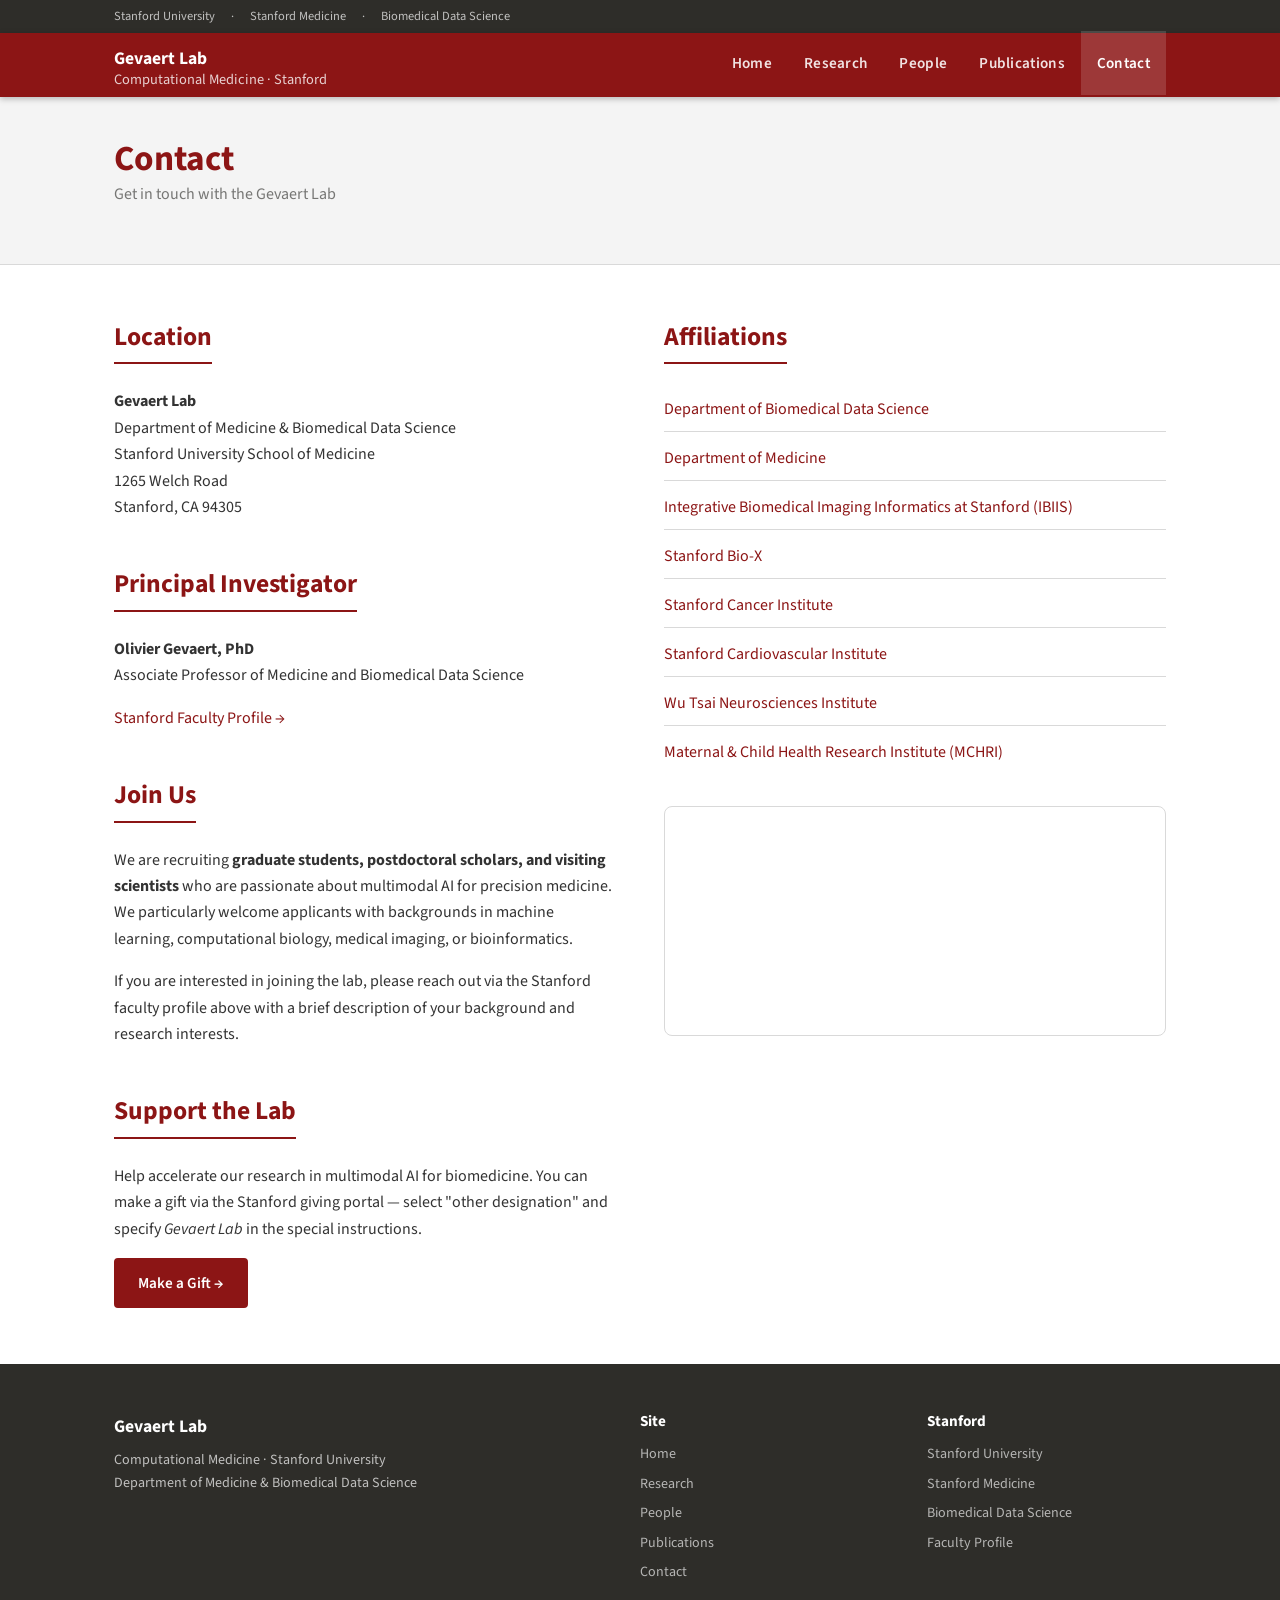
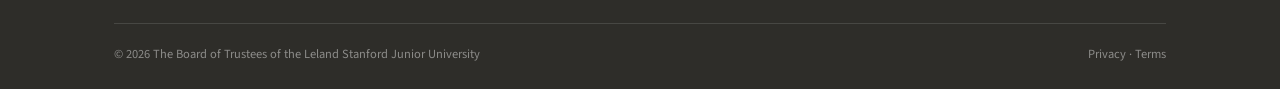
==== contact.html @ c88c86d6 "Initial site: Gevaert Lab website" ====
<!DOCTYPE html>
<html lang="en">
<head>
  <meta charset="UTF-8" />
  <meta name="viewport" content="width=device-width, initial-scale=1.0" />
  <title>Contact | Gevaert Lab · Stanford University</title>
  <meta name="description" content="Contact the Gevaert Lab at Stanford University." />
  <link rel="preconnect" href="https://fonts.googleapis.com" />
  <link rel="preconnect" href="https://fonts.gstatic.com" crossorigin />
  <link href="https://fonts.googleapis.com/css2?family=Source+Sans+3:wght@400;600;700&display=swap" rel="stylesheet" />
  <link rel="stylesheet" href="css/style.css" />
</head>
<body>

<div class="stanford-bar">
  <div class="container">
    <a href="https://stanford.edu">Stanford University</a>
    <span>·</span>
    <a href="https://med.stanford.edu">Stanford Medicine</a>
    <span>·</span>
    <a href="https://med.stanford.edu/dbds.html">Biomedical Data Science</a>
  </div>
</div>

<nav id="main-nav">
  <div class="nav-inner">
    <a href="index.html" class="nav-brand">
      Gevaert Lab
      <span>Computational Medicine · Stanford</span>
    </a>
    <button class="nav-toggle" aria-label="Toggle menu">
      <span></span><span></span><span></span>
    </button>
    <ul class="nav-links">
      <li><a href="index.html">Home</a></li>
      <li><a href="research.html">Research</a></li>
      <li><a href="people.html">People</a></li>
      <li><a href="publications.html">Publications</a></li>
      <li><a href="contact.html">Contact</a></li>
    </ul>
  </div>
</nav>

<div style="background:var(--light-gray); padding:2.5rem 0; border-bottom:1px solid var(--border);">
  <div class="container">
    <h1 style="color:var(--cardinal);">Contact</h1>
    <p class="text-muted">Get in touch with the Gevaert Lab</p>
  </div>
</div>

<section>
  <div class="container">
    <div style="display:grid; grid-template-columns:1fr 1fr; gap:3rem;">

      <div>
        <h2 class="section-heading">Location</h2>
        <p>
          <strong>Gevaert Lab</strong><br />
          Department of Medicine &amp; Biomedical Data Science<br />
          Stanford University School of Medicine<br />
          1265 Welch Road<br />
          Stanford, CA 94305
        </p>

        <h2 class="section-heading" style="margin-top:2rem;">Principal Investigator</h2>
        <p>
          <strong>Olivier Gevaert, PhD</strong><br />
          Associate Professor of Medicine and Biomedical Data Science
        </p>
        <p>
          <a href="https://profiles.stanford.edu/olivier-gevaert" target="_blank">Stanford Faculty Profile →</a>
        </p>

        <h2 class="section-heading" style="margin-top:2rem;">Join Us</h2>
        <p>
          We are recruiting <strong>graduate students, postdoctoral scholars, and visiting scientists</strong> who are passionate about multimodal AI for precision medicine. We particularly welcome applicants with backgrounds in machine learning, computational biology, medical imaging, or bioinformatics.
        </p>
        <p>
          If you are interested in joining the lab, please reach out via the Stanford faculty profile above with a brief description of your background and research interests.
        </p>

        <h2 class="section-heading" style="margin-top:2rem;">Support the Lab</h2>
        <p>
          Help accelerate our research in multimodal AI for biomedicine. You can make a gift via the Stanford giving portal — select "other designation" and specify <em>Gevaert Lab</em> in the special instructions.
        </p>
        <a href="https://makeagift.stanford.edu/get/page/makeagift?indexredir=r&refid=FAA65069573586029514D723C0E16CCB11BE49C1864B430A392B06347FAE5199B133D798BC982B80A6C5F6B5A010A5D6FE3F0080B4041324"
           target="_blank" class="btn btn-cardinal">Make a Gift →</a>
      </div>

      <div>
        <h2 class="section-heading">Affiliations</h2>
        <ul style="list-style:none; padding:0;">
          <li style="padding:.5rem 0; border-bottom:1px solid var(--border);">
            <a href="https://med.stanford.edu/dbds.html" target="_blank">Department of Biomedical Data Science</a>
          </li>
          <li style="padding:.5rem 0; border-bottom:1px solid var(--border);">
            <a href="https://medicine.stanford.edu/" target="_blank">Department of Medicine</a>
          </li>
          <li style="padding:.5rem 0; border-bottom:1px solid var(--border);">
            <a href="http://ibiis.stanford.edu/" target="_blank">Integrative Biomedical Imaging Informatics at Stanford (IBIIS)</a>
          </li>
          <li style="padding:.5rem 0; border-bottom:1px solid var(--border);">
            <a href="https://biox.stanford.edu/" target="_blank">Stanford Bio-X</a>
          </li>
          <li style="padding:.5rem 0; border-bottom:1px solid var(--border);">
            <a href="https://med.stanford.edu/cancer.html" target="_blank">Stanford Cancer Institute</a>
          </li>
          <li style="padding:.5rem 0; border-bottom:1px solid var(--border);">
            <a href="https://med.stanford.edu/cvi.html" target="_blank">Stanford Cardiovascular Institute</a>
          </li>
          <li style="padding:.5rem 0; border-bottom:1px solid var(--border);">
            <a href="https://neuroscience.stanford.edu/" target="_blank">Wu Tsai Neurosciences Institute</a>
          </li>
          <li style="padding:.5rem 0;">
            <a href="https://med.stanford.edu/mchri.html" target="_blank">Maternal &amp; Child Health Research Institute (MCHRI)</a>
          </li>
        </ul>

        <!-- Map embed placeholder -->
        <div style="margin-top:2rem; border-radius:8px; overflow:hidden; border:1px solid var(--border);">
          <iframe
            src="https://www.google.com/maps/embed?pb=!1m18!1m12!1m3!1d3168.3!2d-122.174!3d37.434!2m3!1f0!2f0!3f0!3m2!1i1024!2i768!4f13.1!3m3!1m2!1s0x808fbb2a43e9c01b%3A0x93d6ec5e8fc1d8ad!2sStanford%20School%20of%20Medicine!5e0!3m2!1sen!2sus!4v1620000000000!5m2!1sen!2sus"
            width="100%" height="220" style="border:0;" allowfullscreen="" loading="lazy"
            title="Stanford School of Medicine map">
          </iframe>
        </div>
      </div>

    </div>
  </div>
</section>

<footer>
  <div class="container">
    <div class="footer-grid">
      <div>
        <div class="footer-brand">Gevaert Lab</div>
        <p>Computational Medicine · Stanford University<br>
        Department of Medicine &amp; Biomedical Data Science</p>
      </div>
      <div>
        <h4>Site</h4>
        <ul class="footer-links">
          <li><a href="index.html">Home</a></li>
          <li><a href="research.html">Research</a></li>
          <li><a href="people.html">People</a></li>
          <li><a href="publications.html">Publications</a></li>
          <li><a href="contact.html">Contact</a></li>
        </ul>
      </div>
      <div>
        <h4>Stanford</h4>
        <ul class="footer-links">
          <li><a href="https://stanford.edu">Stanford University</a></li>
          <li><a href="https://med.stanford.edu">Stanford Medicine</a></li>
          <li><a href="https://med.stanford.edu/dbds.html">Biomedical Data Science</a></li>
          <li><a href="https://profiles.stanford.edu/olivier-gevaert">Faculty Profile</a></li>
        </ul>
      </div>
    </div>
    <div class="footer-bottom">
      <span>© 2026 The Board of Trustees of the Leland Stanford Junior University</span>
      <span>
        <a href="https://www.stanford.edu/site/privacy">Privacy</a> ·
        <a href="https://www.stanford.edu/site/terms">Terms</a>
      </span>
    </div>
  </div>
</footer>

<script src="js/main.js"></script>
</body>
</html>
---- css/style.css ----
/* =========================================================
   Gevaert Lab – Shared Stylesheet (Stanford Theme)
   ========================================================= */

/* --- Variables ------------------------------------------- */
:root {
  --cardinal:     #8C1515;
  --cardinal-dark:#6f1111;
  --cardinal-light:#b83333;
  --dark:         #2E2D29;
  --mid-gray:     #767674;
  --light-gray:   #F4F4F4;
  --border:       #D9D9D9;
  --white:        #ffffff;
  --text:         #333333;
  --link:         #8C1515;
  --font-sans:    'Source Sans 3', 'Source Sans Pro', 'Helvetica Neue', Arial, sans-serif;
  --font-serif:   'Georgia', serif;
  --max-width:    1100px;
  --nav-height:   64px;
}

/* --- Reset & Base --------------------------------------- */
*, *::before, *::after { box-sizing: border-box; margin: 0; padding: 0; }

html { scroll-behavior: smooth; }

body {
  font-family: var(--font-sans);
  font-size: 16px;
  line-height: 1.65;
  color: var(--text);
  background: var(--white);
}

img { max-width: 100%; height: auto; display: block; }
a   { color: var(--link); text-decoration: none; }
a:hover { text-decoration: underline; }

h1, h2, h3, h4 {
  font-family: var(--font-sans);
  font-weight: 700;
  line-height: 1.25;
  color: var(--dark);
}
h1 { font-size: 2.2rem; }
h2 { font-size: 1.65rem; }
h3 { font-size: 1.2rem; }
h4 { font-size: 1rem; }

p { margin-bottom: 1rem; }
ul { padding-left: 1.4rem; }
li { margin-bottom: .35rem; }

/* --- Layout -------------------------------------------- */
.container {
  max-width: var(--max-width);
  margin: 0 auto;
  padding: 0 1.5rem;
}

section { padding: 3.5rem 0; }
section + section { border-top: 1px solid var(--border); }

/* --- Navigation ---------------------------------------- */
nav#main-nav {
  position: sticky;
  top: 0;
  z-index: 100;
  background: var(--cardinal);
  height: var(--nav-height);
  box-shadow: 0 2px 6px rgba(0,0,0,.25);
}

nav#main-nav .nav-inner {
  max-width: var(--max-width);
  margin: 0 auto;
  padding: 0 1.5rem;
  display: flex;
  align-items: center;
  height: 100%;
  gap: 2rem;
}

nav#main-nav .nav-brand {
  color: var(--white);
  font-size: 1.1rem;
  font-weight: 700;
  white-space: nowrap;
  text-decoration: none;
  flex-shrink: 0;
}
nav#main-nav .nav-brand span {
  font-weight: 400;
  opacity: .8;
  font-size: .9rem;
  display: block;
  line-height: 1;
}

nav#main-nav .nav-links {
  display: flex;
  list-style: none;
  padding: 0;
  margin: 0 0 0 auto;
  gap: 0;
}
nav#main-nav .nav-links a {
  display: block;
  padding: 0 1rem;
  line-height: var(--nav-height);
  color: rgba(255,255,255,.88);
  font-size: .95rem;
  font-weight: 600;
  letter-spacing: .02em;
  text-decoration: none;
  transition: background .15s, color .15s;
}
nav#main-nav .nav-links a:hover,
nav#main-nav .nav-links a.active {
  background: rgba(255,255,255,.15);
  color: var(--white);
}

/* hamburger */
.nav-toggle {
  display: none;
  background: none;
  border: none;
  cursor: pointer;
  padding: .5rem;
  margin-left: auto;
  flex-direction: column;
  gap: 5px;
}
.nav-toggle span {
  display: block;
  width: 24px; height: 2px;
  background: var(--white);
  border-radius: 2px;
  transition: .2s;
}

/* --- Top bar (Stanford identity strip) ----------------- */
.stanford-bar {
  background: var(--dark);
  padding: .4rem 0;
  font-size: .78rem;
  color: rgba(255,255,255,.7);
}
.stanford-bar .container {
  display: flex;
  align-items: center;
  gap: 1rem;
}
.stanford-bar a {
  color: rgba(255,255,255,.7);
  text-decoration: none;
}
.stanford-bar a:hover { color: var(--white); }

/* --- Hero ---------------------------------------------- */
.hero {
  background: linear-gradient(135deg, var(--cardinal) 0%, var(--cardinal-dark) 100%);
  color: var(--white);
  padding: 5rem 0 4rem;
  position: relative;
  overflow: hidden;
}
.hero::after {
  content: '';
  position: absolute;
  inset: 0;
  background: url("data:image/svg+xml,%3Csvg width='60' height='60' viewBox='0 0 60 60' xmlns='http://www.w3.org/2000/svg'%3E%3Cg fill='none' fill-rule='evenodd'%3E%3Cg fill='%23ffffff' fill-opacity='0.04'%3E%3Cpath d='M36 34v-4h-2v4h-4v2h4v4h2v-4h4v-2h-4zm0-30V0h-2v4h-4v2h4v4h2V6h4V4h-4zM6 34v-4H4v4H0v2h4v4h2v-4h4v-2H6zM6 4V0H4v4H0v2h4v4h2V6h4V4H6z'/%3E%3C/g%3E%3C/g%3E%3C/svg%3E");
  pointer-events: none;
}
.hero .container { position: relative; z-index: 1; }
.hero h1 { font-size: 2.8rem; margin-bottom: .75rem; color: var(--white); }
.hero .tagline {
  font-size: 1.2rem;
  opacity: .9;
  max-width: 640px;
  margin-bottom: 2rem;
}
.hero-actions { display: flex; gap: 1rem; flex-wrap: wrap; }

/* --- Buttons ------------------------------------------- */
.btn {
  display: inline-block;
  padding: .65rem 1.4rem;
  border-radius: 4px;
  font-weight: 600;
  font-size: .95rem;
  cursor: pointer;
  transition: background .15s, color .15s, border-color .15s;
  text-decoration: none !important;
}
.btn-white {
  background: var(--white);
  color: var(--cardinal);
  border: 2px solid var(--white);
}
.btn-white:hover { background: transparent; color: var(--white); }

.btn-outline-white {
  background: transparent;
  color: var(--white);
  border: 2px solid rgba(255,255,255,.6);
}
.btn-outline-white:hover { border-color: var(--white); background: rgba(255,255,255,.1); }

.btn-cardinal {
  background: var(--cardinal);
  color: var(--white);
  border: 2px solid var(--cardinal);
}
.btn-cardinal:hover { background: var(--cardinal-dark); border-color: var(--cardinal-dark); }

/* --- Section headings ---------------------------------- */
.section-heading {
  font-size: 1.6rem;
  color: var(--cardinal);
  margin-bottom: 1.5rem;
  padding-bottom: .6rem;
  border-bottom: 2px solid var(--cardinal);
  display: inline-block;
}

/* --- Cards (projects) ---------------------------------- */
.card-grid {
  display: grid;
  grid-template-columns: repeat(auto-fill, minmax(300px, 1fr));
  gap: 1.75rem;
}

.card {
  border: 1px solid var(--border);
  border-radius: 6px;
  overflow: hidden;
  background: var(--white);
  transition: box-shadow .2s;
  display: flex;
  flex-direction: column;
}
.card:hover { box-shadow: 0 4px 16px rgba(0,0,0,.1); }

.card-img { width: 100%; height: 180px; object-fit: cover; background: var(--light-gray); }
.card-img-placeholder {
  width: 100%; height: 180px;
  background: linear-gradient(135deg, var(--cardinal) 0%, #4a0a0a 100%);
  display: flex; align-items: center; justify-content: center;
}
.card-img-placeholder svg { opacity: .3; }
.card-body { padding: 1.25rem; flex: 1; display: flex; flex-direction: column; }
.card-body h3 { font-size: 1.05rem; margin-bottom: .5rem; color: var(--dark); }
.card-body p { font-size: .9rem; color: #555; flex: 1; }
.card-tag {
  display: inline-block;
  font-size: .72rem;
  font-weight: 700;
  text-transform: uppercase;
  letter-spacing: .06em;
  padding: .2rem .6rem;
  border-radius: 20px;
  background: var(--light-gray);
  color: var(--mid-gray);
  margin-bottom: .6rem;
}
.card-link { margin-top: .75rem; font-size: .88rem; font-weight: 600; }

/* --- People -------------------------------------------- */
.people-grid {
  display: grid;
  grid-template-columns: repeat(auto-fill, minmax(220px, 1fr));
  gap: 1.5rem;
}
.person-card {
  text-align: center;
  padding: 1.25rem 1rem;
  border: 1px solid var(--border);
  border-radius: 6px;
  background: var(--white);
  transition: box-shadow .2s;
}
.person-card:hover { box-shadow: 0 4px 12px rgba(0,0,0,.08); }
.person-photo {
  width: 110px; height: 110px;
  border-radius: 50%;
  object-fit: cover;
  margin: 0 auto .75rem;
  background: var(--light-gray);
  border: 3px solid var(--border);
}
.person-photo-placeholder {
  width: 110px; height: 110px;
  border-radius: 50%;
  background: var(--cardinal);
  margin: 0 auto .75rem;
  display: flex; align-items: center; justify-content: center;
  font-size: 2rem; color: rgba(255,255,255,.7); font-weight: 700;
  border: 3px solid var(--border);
}
.person-card h4 { font-size: .98rem; margin-bottom: .2rem; }
.person-card .role {
  font-size: .8rem;
  color: var(--mid-gray);
  margin-bottom: .4rem;
}
.person-card p { font-size: .82rem; color: #555; text-align: left; }

/* --- PI card ------------------------------------------- */
.pi-card {
  display: flex;
  gap: 2rem;
  align-items: flex-start;
  background: var(--light-gray);
  border-radius: 8px;
  padding: 2rem;
  margin-bottom: 3rem;
}
.pi-card img {
  width: 160px; height: 160px;
  border-radius: 50%;
  object-fit: cover;
  flex-shrink: 0;
  border: 4px solid var(--white);
  box-shadow: 0 2px 10px rgba(0,0,0,.12);
}
.pi-info h2 { font-size: 1.5rem; margin-bottom: .25rem; }
.pi-info .pi-title { color: var(--cardinal); font-weight: 600; margin-bottom: .75rem; }

/* --- Publications -------------------------------------- */
.pub-list { list-style: none; padding: 0; }
.pub-item {
  padding: 1rem 0;
  border-bottom: 1px solid var(--border);
  font-size: .93rem;
}
.pub-item:last-child { border-bottom: none; }
.pub-title { font-weight: 700; color: var(--dark); margin-bottom: .2rem; }
.pub-title a { color: var(--dark); }
.pub-title a:hover { color: var(--cardinal); }
.pub-meta { color: var(--mid-gray); font-size: .85rem; }
.pub-journal { font-style: italic; }
.pub-year-heading {
  font-size: 1.2rem;
  font-weight: 700;
  color: var(--cardinal);
  margin: 2rem 0 .75rem;
  padding-bottom: .3rem;
  border-bottom: 1px solid var(--border);
}
.pub-highlighted {
  background: #fff8f0;
  border-left: 3px solid var(--cardinal);
  padding: 1rem 1.25rem;
  border-radius: 0 6px 6px 0;
  margin-bottom: 1rem;
}
.pub-source-links { margin-top: .5rem; }
.pub-source-links a {
  display: inline-block;
  font-size: .78rem;
  font-weight: 700;
  padding: .2rem .55rem;
  border: 1px solid var(--border);
  border-radius: 3px;
  margin-right: .4rem;
  color: var(--mid-gray);
}
.pub-source-links a:hover { border-color: var(--cardinal); color: var(--cardinal); text-decoration: none; }

#pub-loading {
  text-align: center;
  padding: 3rem;
  color: var(--mid-gray);
}
#pub-loading .spinner {
  width: 36px; height: 36px;
  border: 3px solid var(--border);
  border-top-color: var(--cardinal);
  border-radius: 50%;
  animation: spin .8s linear infinite;
  margin: 0 auto 1rem;
}
@keyframes spin { to { transform: rotate(360deg); } }

/* --- News ---------------------------------------------- */
.news-grid {
  display: grid;
  grid-template-columns: repeat(auto-fill, minmax(280px, 1fr));
  gap: 1.5rem;
}
.news-item {
  border: 1px solid var(--border);
  border-radius: 6px;
  padding: 1.25rem;
  background: var(--white);
}
.news-date { font-size: .8rem; color: var(--mid-gray); margin-bottom: .4rem; }
.news-item h4 { margin-bottom: .5rem; }

/* --- Funding logos ------------------------------------- */
.funding-logos {
  display: flex;
  flex-wrap: wrap;
  align-items: center;
  gap: 2rem;
  padding: 1rem 0;
}
.funding-logos img { height: 50px; width: auto; filter: grayscale(30%); transition: filter .2s; }
.funding-logos img:hover { filter: none; }
.funding-label { font-size: .85rem; color: var(--mid-gray); margin-bottom: .75rem; font-weight: 600; text-transform: uppercase; letter-spacing: .06em; }

/* --- Highlight box ------------------------------------- */
.highlight-box {
  background: var(--light-gray);
  border-radius: 8px;
  padding: 2rem;
}
.highlight-box.cardinal {
  background: var(--cardinal);
  color: var(--white);
}
.highlight-box.cardinal h3 { color: var(--white); }
.highlight-box.cardinal p { opacity: .9; }

/* --- Footer -------------------------------------------- */
footer {
  background: var(--dark);
  color: rgba(255,255,255,.7);
  padding: 3rem 0 1.5rem;
  font-size: .88rem;
}
footer h4 { color: var(--white); margin-bottom: .75rem; font-size: .95rem; }
footer a { color: rgba(255,255,255,.65); text-decoration: none; }
footer a:hover { color: var(--white); }
.footer-grid {
  display: grid;
  grid-template-columns: 2fr 1fr 1fr;
  gap: 3rem;
  margin-bottom: 2rem;
}
.footer-brand { font-size: 1.1rem; font-weight: 700; color: var(--white); margin-bottom: .5rem; }
.footer-links { list-style: none; padding: 0; }
.footer-links li { margin-bottom: .4rem; }
.footer-bottom {
  border-top: 1px solid rgba(255,255,255,.12);
  padding-top: 1.25rem;
  display: flex;
  justify-content: space-between;
  align-items: center;
  flex-wrap: wrap;
  gap: .5rem;
  font-size: .78rem;
  color: rgba(255,255,255,.45);
}
.footer-bottom a { color: rgba(255,255,255,.45); }
.footer-bottom a:hover { color: var(--white); }

/* --- Utility ------------------------------------------- */
.text-center { text-align: center; }
.mt-1 { margin-top: 1rem; }
.mt-2 { margin-top: 2rem; }
.mb-1 { margin-bottom: 1rem; }
.mb-2 { margin-bottom: 2rem; }
.text-muted { color: var(--mid-gray); }
.badge {
  display: inline-block;
  font-size: .72rem;
  font-weight: 700;
  text-transform: uppercase;
  letter-spacing: .06em;
  padding: .25rem .65rem;
  border-radius: 20px;
  background: var(--cardinal);
  color: var(--white);
}

/* === Responsive ======================================= */
@media (max-width: 768px) {
  h1 { font-size: 1.8rem; }
  .hero h1 { font-size: 2rem; }
  .hero { padding: 3rem 0 2.5rem; }

  .nav-toggle { display: flex; }
  .nav-links {
    display: none;
    position: absolute;
    top: var(--nav-height);
    left: 0; right: 0;
    background: var(--cardinal-dark);
    flex-direction: column;
    padding: .5rem 0 1rem;
  }
  .nav-links.open { display: flex; }
  .nav-links a { line-height: 1; padding: .75rem 1.5rem; }

  .footer-grid { grid-template-columns: 1fr; gap: 1.5rem; }
  .pi-card { flex-direction: column; align-items: center; text-align: center; }
  .pi-card img { width: 120px; height: 120px; }
  .card-grid { grid-template-columns: 1fr; }
  .people-grid { grid-template-columns: repeat(auto-fill, minmax(160px, 1fr)); }
}
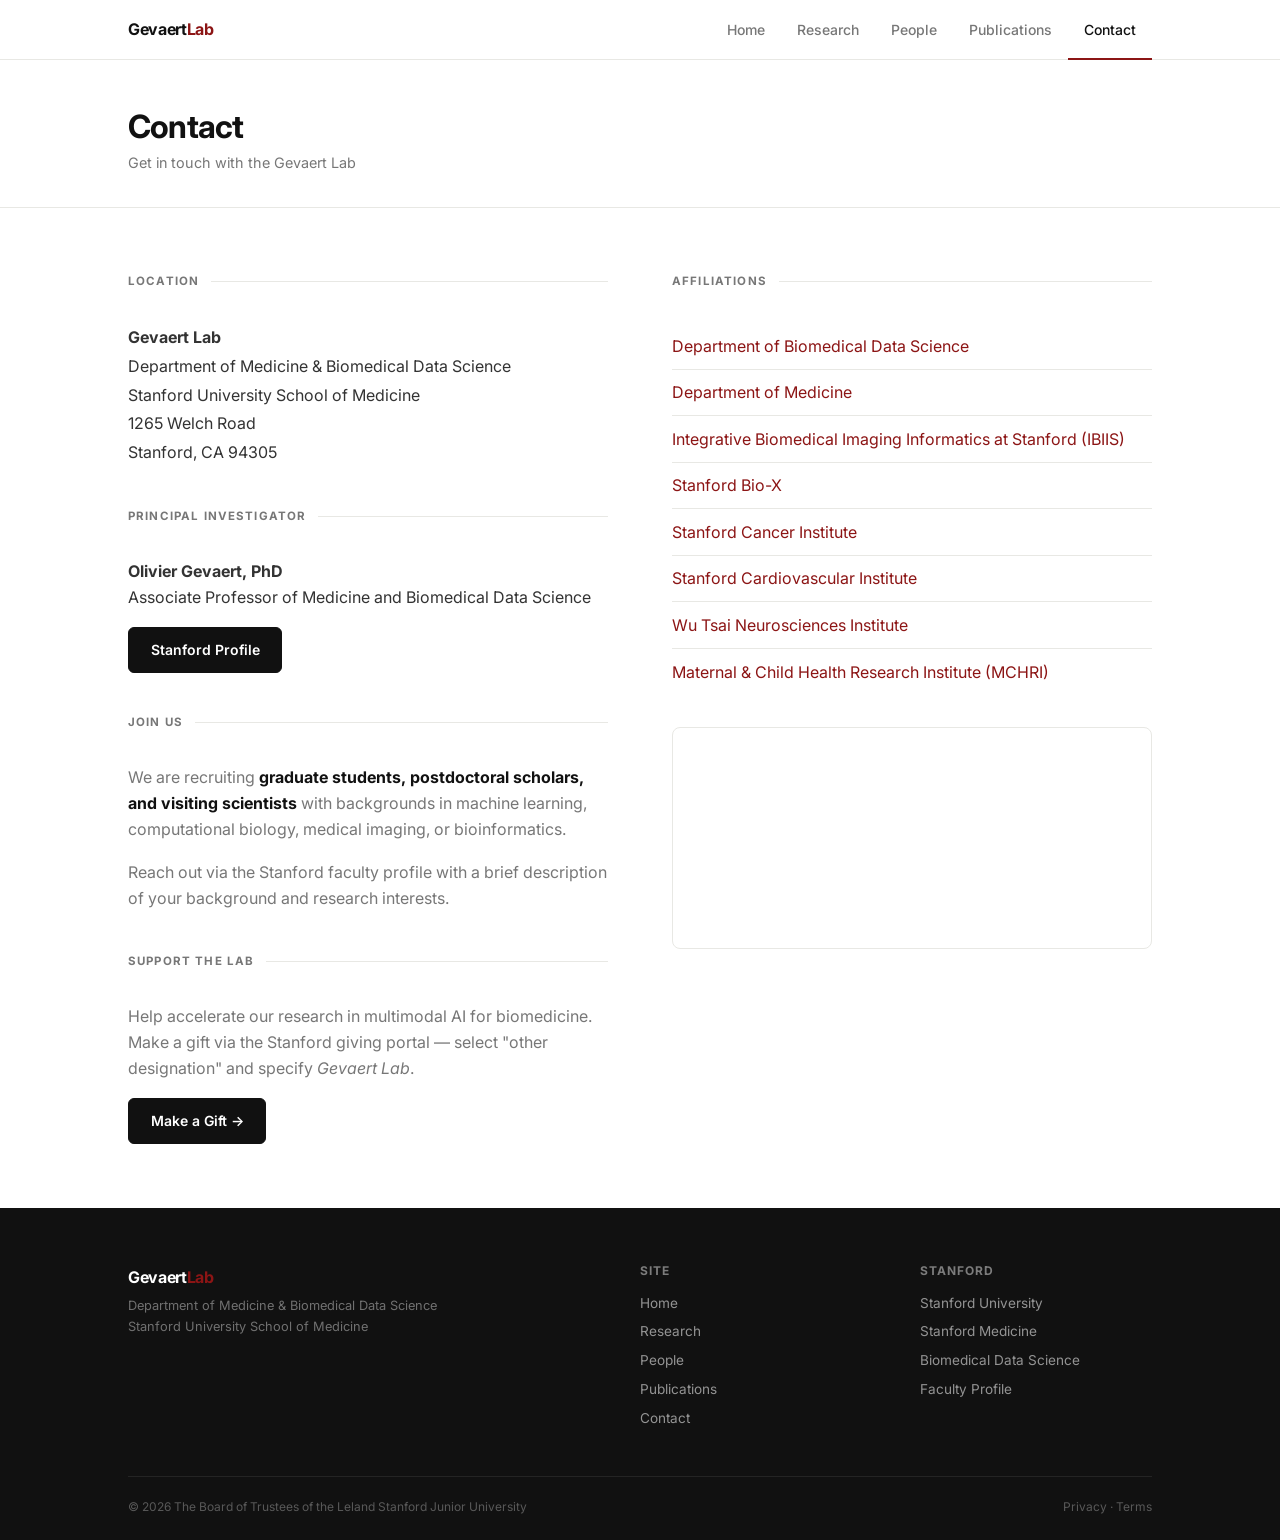
==== commit 67c69165: "Redesign: clean minimal theme with Stanford red accents" ====
--- a/contact.html
+++ b/contact.html
@@ -7,30 +7,15 @@
   <meta name="description" content="Contact the Gevaert Lab at Stanford University." />
   <link rel="preconnect" href="https://fonts.googleapis.com" />
   <link rel="preconnect" href="https://fonts.gstatic.com" crossorigin />
-  <link href="https://fonts.googleapis.com/css2?family=Source+Sans+3:wght@400;600;700&display=swap" rel="stylesheet" />
+  <link href="https://fonts.googleapis.com/css2?family=Inter:wght@400;500;600;700&display=swap" rel="stylesheet" />
   <link rel="stylesheet" href="css/style.css" />
 </head>
 <body>
 
-<div class="stanford-bar">
-  <div class="container">
-    <a href="https://stanford.edu">Stanford University</a>
-    <span>·</span>
-    <a href="https://med.stanford.edu">Stanford Medicine</a>
-    <span>·</span>
-    <a href="https://med.stanford.edu/dbds.html">Biomedical Data Science</a>
-  </div>
-</div>
-
 <nav id="main-nav">
   <div class="nav-inner">
-    <a href="index.html" class="nav-brand">
-      Gevaert Lab
-      <span>Computational Medicine · Stanford</span>
-    </a>
-    <button class="nav-toggle" aria-label="Toggle menu">
-      <span></span><span></span><span></span>
-    </button>
+    <a href="index.html" class="nav-brand">Gevaert<span class="red">Lab</span></a>
+    <button class="nav-toggle" aria-label="Toggle menu"><span></span><span></span><span></span></button>
     <ul class="nav-links">
       <li><a href="index.html">Home</a></li>
       <li><a href="research.html">Research</a></li>
@@ -41,86 +26,60 @@
   </div>
 </nav>
 
-<div style="background:var(--light-gray); padding:2.5rem 0; border-bottom:1px solid var(--border);">
+<div class="page-header">
   <div class="container">
-    <h1 style="color:var(--cardinal);">Contact</h1>
-    <p class="text-muted">Get in touch with the Gevaert Lab</p>
+    <h1>Contact</h1>
+    <p>Get in touch with the Gevaert Lab</p>
   </div>
 </div>
 
 <section>
   <div class="container">
-    <div style="display:grid; grid-template-columns:1fr 1fr; gap:3rem;">
+    <div style="display:grid; grid-template-columns:1fr 1fr; gap:4rem;">
 
       <div>
-        <h2 class="section-heading">Location</h2>
-        <p>
-          <strong>Gevaert Lab</strong><br />
-          Department of Medicine &amp; Biomedical Data Science<br />
-          Stanford University School of Medicine<br />
-          1265 Welch Road<br />
+        <p class="section-label">Location</p>
+        <p style="line-height:1.8;">
+          <strong>Gevaert Lab</strong><br>
+          Department of Medicine &amp; Biomedical Data Science<br>
+          Stanford University School of Medicine<br>
+          1265 Welch Road<br>
           Stanford, CA 94305
         </p>
 
-        <h2 class="section-heading" style="margin-top:2rem;">Principal Investigator</h2>
-        <p>
-          <strong>Olivier Gevaert, PhD</strong><br />
-          Associate Professor of Medicine and Biomedical Data Science
-        </p>
-        <p>
-          <a href="https://profiles.stanford.edu/olivier-gevaert" target="_blank">Stanford Faculty Profile →</a>
-        </p>
+        <p class="section-label" style="margin-top:2.5rem;">Principal Investigator</p>
+        <p><strong>Olivier Gevaert, PhD</strong><br>
+        Associate Professor of Medicine and Biomedical Data Science</p>
+        <div class="btn-row mt-1">
+          <a href="https://profiles.stanford.edu/olivier-gevaert" target="_blank" class="btn btn-dark">Stanford Profile</a>
+        </div>
 
-        <h2 class="section-heading" style="margin-top:2rem;">Join Us</h2>
-        <p>
-          We are recruiting <strong>graduate students, postdoctoral scholars, and visiting scientists</strong> who are passionate about multimodal AI for precision medicine. We particularly welcome applicants with backgrounds in machine learning, computational biology, medical imaging, or bioinformatics.
-        </p>
-        <p>
-          If you are interested in joining the lab, please reach out via the Stanford faculty profile above with a brief description of your background and research interests.
-        </p>
+        <p class="section-label" style="margin-top:2.5rem;">Join Us</p>
+        <p style="color:var(--muted); margin-bottom:1rem;">We are recruiting <strong style="color:var(--dark);">graduate students, postdoctoral scholars, and visiting scientists</strong> with backgrounds in machine learning, computational biology, medical imaging, or bioinformatics.</p>
+        <p style="color:var(--muted);">Reach out via the Stanford faculty profile with a brief description of your background and research interests.</p>
 
-        <h2 class="section-heading" style="margin-top:2rem;">Support the Lab</h2>
-        <p>
-          Help accelerate our research in multimodal AI for biomedicine. You can make a gift via the Stanford giving portal — select "other designation" and specify <em>Gevaert Lab</em> in the special instructions.
-        </p>
-        <a href="https://makeagift.stanford.edu/get/page/makeagift?indexredir=r&refid=FAA65069573586029514D723C0E16CCB11BE49C1864B430A392B06347FAE5199B133D798BC982B80A6C5F6B5A010A5D6FE3F0080B4041324"
-           target="_blank" class="btn btn-cardinal">Make a Gift →</a>
+        <p class="section-label" style="margin-top:2.5rem;">Support the Lab</p>
+        <p style="color:var(--muted); margin-bottom:1rem;">Help accelerate our research in multimodal AI for biomedicine. Make a gift via the Stanford giving portal — select "other designation" and specify <em>Gevaert Lab</em>.</p>
+        <a href="https://makeagift.stanford.edu/get/page/makeagift?indexredir=r&refid=FAA65069573586029514D723C0E16CCB11BE49C1864B430A392B06347FAE5199B133D798BC982B80A6C5F6B5A010A5D6FE3F0080B4041324" target="_blank" class="btn btn-dark">Make a Gift →</a>
       </div>
 
       <div>
-        <h2 class="section-heading">Affiliations</h2>
+        <p class="section-label">Affiliations</p>
         <ul style="list-style:none; padding:0;">
-          <li style="padding:.5rem 0; border-bottom:1px solid var(--border);">
-            <a href="https://med.stanford.edu/dbds.html" target="_blank">Department of Biomedical Data Science</a>
-          </li>
-          <li style="padding:.5rem 0; border-bottom:1px solid var(--border);">
-            <a href="https://medicine.stanford.edu/" target="_blank">Department of Medicine</a>
-          </li>
-          <li style="padding:.5rem 0; border-bottom:1px solid var(--border);">
-            <a href="http://ibiis.stanford.edu/" target="_blank">Integrative Biomedical Imaging Informatics at Stanford (IBIIS)</a>
-          </li>
-          <li style="padding:.5rem 0; border-bottom:1px solid var(--border);">
-            <a href="https://biox.stanford.edu/" target="_blank">Stanford Bio-X</a>
-          </li>
-          <li style="padding:.5rem 0; border-bottom:1px solid var(--border);">
-            <a href="https://med.stanford.edu/cancer.html" target="_blank">Stanford Cancer Institute</a>
-          </li>
-          <li style="padding:.5rem 0; border-bottom:1px solid var(--border);">
-            <a href="https://med.stanford.edu/cvi.html" target="_blank">Stanford Cardiovascular Institute</a>
-          </li>
-          <li style="padding:.5rem 0; border-bottom:1px solid var(--border);">
-            <a href="https://neuroscience.stanford.edu/" target="_blank">Wu Tsai Neurosciences Institute</a>
-          </li>
-          <li style="padding:.5rem 0;">
-            <a href="https://med.stanford.edu/mchri.html" target="_blank">Maternal &amp; Child Health Research Institute (MCHRI)</a>
-          </li>
+          <li style="padding:.6rem 0; border-bottom:1px solid var(--border);"><a href="https://med.stanford.edu/dbds.html" target="_blank">Department of Biomedical Data Science</a></li>
+          <li style="padding:.6rem 0; border-bottom:1px solid var(--border);"><a href="https://medicine.stanford.edu/" target="_blank">Department of Medicine</a></li>
+          <li style="padding:.6rem 0; border-bottom:1px solid var(--border);"><a href="http://ibiis.stanford.edu/" target="_blank">Integrative Biomedical Imaging Informatics at Stanford (IBIIS)</a></li>
+          <li style="padding:.6rem 0; border-bottom:1px solid var(--border);"><a href="https://biox.stanford.edu/" target="_blank">Stanford Bio-X</a></li>
+          <li style="padding:.6rem 0; border-bottom:1px solid var(--border);"><a href="https://med.stanford.edu/cancer.html" target="_blank">Stanford Cancer Institute</a></li>
+          <li style="padding:.6rem 0; border-bottom:1px solid var(--border);"><a href="https://med.stanford.edu/cvi.html" target="_blank">Stanford Cardiovascular Institute</a></li>
+          <li style="padding:.6rem 0; border-bottom:1px solid var(--border);"><a href="https://neuroscience.stanford.edu/" target="_blank">Wu Tsai Neurosciences Institute</a></li>
+          <li style="padding:.6rem 0;"><a href="https://med.stanford.edu/mchri.html" target="_blank">Maternal &amp; Child Health Research Institute (MCHRI)</a></li>
         </ul>
 
-        <!-- Map embed placeholder -->
         <div style="margin-top:2rem; border-radius:8px; overflow:hidden; border:1px solid var(--border);">
           <iframe
             src="https://www.google.com/maps/embed?pb=!1m18!1m12!1m3!1d3168.3!2d-122.174!3d37.434!2m3!1f0!2f0!3f0!3m2!1i1024!2i768!4f13.1!3m3!1m2!1s0x808fbb2a43e9c01b%3A0x93d6ec5e8fc1d8ad!2sStanford%20School%20of%20Medicine!5e0!3m2!1sen!2sus!4v1620000000000!5m2!1sen!2sus"
-            width="100%" height="220" style="border:0;" allowfullscreen="" loading="lazy"
+            width="100%" height="220" style="border:0; display:block;" allowfullscreen="" loading="lazy"
             title="Stanford School of Medicine map">
           </iframe>
         </div>
@@ -134,13 +93,12 @@
   <div class="container">
     <div class="footer-grid">
       <div>
-        <div class="footer-brand">Gevaert Lab</div>
-        <p>Computational Medicine · Stanford University<br>
-        Department of Medicine &amp; Biomedical Data Science</p>
+        <div class="footer-brand">Gevaert<span class="red">Lab</span></div>
+        <p>Department of Medicine &amp; Biomedical Data Science<br>Stanford University School of Medicine</p>
       </div>
       <div>
         <h4>Site</h4>
-        <ul class="footer-links">
+        <ul>
           <li><a href="index.html">Home</a></li>
           <li><a href="research.html">Research</a></li>
           <li><a href="people.html">People</a></li>
@@ -150,7 +108,7 @@
       </div>
       <div>
         <h4>Stanford</h4>
-        <ul class="footer-links">
+        <ul>
           <li><a href="https://stanford.edu">Stanford University</a></li>
           <li><a href="https://med.stanford.edu">Stanford Medicine</a></li>
           <li><a href="https://med.stanford.edu/dbds.html">Biomedical Data Science</a></li>
@@ -160,14 +118,10 @@
     </div>
     <div class="footer-bottom">
       <span>© 2026 The Board of Trustees of the Leland Stanford Junior University</span>
-      <span>
-        <a href="https://www.stanford.edu/site/privacy">Privacy</a> ·
-        <a href="https://www.stanford.edu/site/terms">Terms</a>
-      </span>
+      <span><a href="https://www.stanford.edu/site/privacy">Privacy</a> · <a href="https://www.stanford.edu/site/terms">Terms</a></span>
     </div>
   </div>
 </footer>
-
 <script src="js/main.js"></script>
 </body>
 </html>
--- a/css/style.css
+++ b/css/style.css
@@ -1,504 +1,575 @@
 /* =========================================================
-   Gevaert Lab – Shared Stylesheet (Stanford Theme)
+   Gevaert Lab — Clean Minimal Theme
    ========================================================= */
 
-/* --- Variables ------------------------------------------- */
 :root {
-  --cardinal:     #8C1515;
-  --cardinal-dark:#6f1111;
-  --cardinal-light:#b83333;
-  --dark:         #2E2D29;
-  --mid-gray:     #767674;
-  --light-gray:   #F4F4F4;
-  --border:       #D9D9D9;
-  --white:        #ffffff;
-  --text:         #333333;
-  --link:         #8C1515;
-  --font-sans:    'Source Sans 3', 'Source Sans Pro', 'Helvetica Neue', Arial, sans-serif;
-  --font-serif:   'Georgia', serif;
-  --max-width:    1100px;
-  --nav-height:   64px;
-}
-
-/* --- Reset & Base --------------------------------------- */
+  --red:        #8C1515;
+  --red-light:  #f5eded;
+  --dark:       #111111;
+  --body:       #333333;
+  --muted:      #777777;
+  --light:      #f7f7f5;
+  --border:     #e8e8e4;
+  --border-mid: #d0d0cc;
+  --white:      #ffffff;
+  --font:       'Inter', 'Helvetica Neue', Arial, sans-serif;
+  --max:        1080px;
+  --nav-h:      60px;
+}
+
 *, *::before, *::after { box-sizing: border-box; margin: 0; padding: 0; }
-
 html { scroll-behavior: smooth; }
 
 body {
-  font-family: var(--font-sans);
+  font-family: var(--font);
   font-size: 16px;
   line-height: 1.65;
-  color: var(--text);
+  color: var(--body);
   background: var(--white);
+  -webkit-font-smoothing: antialiased;
 }
 
 img { max-width: 100%; height: auto; display: block; }
-a   { color: var(--link); text-decoration: none; }
+a { color: var(--red); text-decoration: none; }
 a:hover { text-decoration: underline; }
 
 h1, h2, h3, h4 {
-  font-family: var(--font-sans);
-  font-weight: 700;
-  line-height: 1.25;
-  color: var(--dark);
-}
-h1 { font-size: 2.2rem; }
-h2 { font-size: 1.65rem; }
-h3 { font-size: 1.2rem; }
-h4 { font-size: 1rem; }
-
+  color: var(--dark);
+  line-height: 1.2;
+  letter-spacing: -0.025em;
+  font-weight: 700;
+}
+h1 { font-size: 2.6rem; }
+h2 { font-size: 1.75rem; }
+h3 { font-size: 1.1rem; }
 p { margin-bottom: 1rem; }
-ul { padding-left: 1.4rem; }
-li { margin-bottom: .35rem; }
+p:last-child { margin-bottom: 0; }
 
 /* --- Layout -------------------------------------------- */
 .container {
-  max-width: var(--max-width);
+  max-width: var(--max);
   margin: 0 auto;
-  padding: 0 1.5rem;
-}
-
-section { padding: 3.5rem 0; }
-section + section { border-top: 1px solid var(--border); }
-
-/* --- Navigation ---------------------------------------- */
+  padding: 0 1.75rem;
+}
+section { padding: 4rem 0; }
+
+/* --- Nav ----------------------------------------------- */
 nav#main-nav {
   position: sticky;
   top: 0;
   z-index: 100;
-  background: var(--cardinal);
-  height: var(--nav-height);
-  box-shadow: 0 2px 6px rgba(0,0,0,.25);
-}
-
-nav#main-nav .nav-inner {
-  max-width: var(--max-width);
+  background: var(--white);
+  border-bottom: 1px solid var(--border);
+  height: var(--nav-h);
+}
+.nav-inner {
+  max-width: var(--max);
   margin: 0 auto;
-  padding: 0 1.5rem;
+  padding: 0 1.75rem;
   display: flex;
   align-items: center;
   height: 100%;
-  gap: 2rem;
-}
-
-nav#main-nav .nav-brand {
-  color: var(--white);
-  font-size: 1.1rem;
-  font-weight: 700;
-  white-space: nowrap;
+}
+.nav-brand {
+  font-size: 1rem;
+  font-weight: 700;
+  color: var(--dark);
+  letter-spacing: -0.02em;
   text-decoration: none;
   flex-shrink: 0;
 }
-nav#main-nav .nav-brand span {
-  font-weight: 400;
-  opacity: .8;
-  font-size: .9rem;
-  display: block;
-  line-height: 1;
-}
-
-nav#main-nav .nav-links {
+.nav-brand .red { color: var(--red); }
+.nav-links {
   display: flex;
   list-style: none;
-  padding: 0;
   margin: 0 0 0 auto;
   gap: 0;
 }
-nav#main-nav .nav-links a {
+.nav-links a {
   display: block;
   padding: 0 1rem;
-  line-height: var(--nav-height);
-  color: rgba(255,255,255,.88);
-  font-size: .95rem;
-  font-weight: 600;
-  letter-spacing: .02em;
+  line-height: var(--nav-h);
+  font-size: 0.875rem;
+  font-weight: 500;
+  color: var(--muted);
   text-decoration: none;
-  transition: background .15s, color .15s;
-}
-nav#main-nav .nav-links a:hover,
-nav#main-nav .nav-links a.active {
-  background: rgba(255,255,255,.15);
-  color: var(--white);
-}
-
-/* hamburger */
+  transition: color .15s;
+}
+.nav-links a:hover,
+.nav-links a.active { color: var(--dark); }
+.nav-links a.active {
+  box-shadow: inset 0 -2px 0 var(--red);
+}
 .nav-toggle {
   display: none;
   background: none;
   border: none;
   cursor: pointer;
-  padding: .5rem;
+  padding: .4rem;
   margin-left: auto;
   flex-direction: column;
   gap: 5px;
 }
 .nav-toggle span {
   display: block;
-  width: 24px; height: 2px;
-  background: var(--white);
+  width: 22px; height: 1.5px;
+  background: var(--dark);
   border-radius: 2px;
-  transition: .2s;
-}
-
-/* --- Top bar (Stanford identity strip) ----------------- */
-.stanford-bar {
-  background: var(--dark);
-  padding: .4rem 0;
-  font-size: .78rem;
-  color: rgba(255,255,255,.7);
-}
-.stanford-bar .container {
-  display: flex;
-  align-items: center;
-  gap: 1rem;
-}
-.stanford-bar a {
-  color: rgba(255,255,255,.7);
-  text-decoration: none;
-}
-.stanford-bar a:hover { color: var(--white); }
-
-/* --- Hero ---------------------------------------------- */
-.hero {
-  background: linear-gradient(135deg, var(--cardinal) 0%, var(--cardinal-dark) 100%);
-  color: var(--white);
-  padding: 5rem 0 4rem;
-  position: relative;
-  overflow: hidden;
-}
-.hero::after {
-  content: '';
-  position: absolute;
-  inset: 0;
-  background: url("data:image/svg+xml,%3Csvg width='60' height='60' viewBox='0 0 60 60' xmlns='http://www.w3.org/2000/svg'%3E%3Cg fill='none' fill-rule='evenodd'%3E%3Cg fill='%23ffffff' fill-opacity='0.04'%3E%3Cpath d='M36 34v-4h-2v4h-4v2h4v4h2v-4h4v-2h-4zm0-30V0h-2v4h-4v2h4v4h2V6h4V4h-4zM6 34v-4H4v4H0v2h4v4h2v-4h4v-2H6zM6 4V0H4v4H0v2h4v4h2V6h4V4H6z'/%3E%3C/g%3E%3C/g%3E%3C/svg%3E");
-  pointer-events: none;
-}
-.hero .container { position: relative; z-index: 1; }
-.hero h1 { font-size: 2.8rem; margin-bottom: .75rem; color: var(--white); }
-.hero .tagline {
-  font-size: 1.2rem;
-  opacity: .9;
-  max-width: 640px;
-  margin-bottom: 2rem;
-}
-.hero-actions { display: flex; gap: 1rem; flex-wrap: wrap; }
+}
 
 /* --- Buttons ------------------------------------------- */
 .btn {
   display: inline-block;
-  padding: .65rem 1.4rem;
+  padding: .65rem 1.35rem;
+  border-radius: 6px;
+  font-size: .875rem;
+  font-weight: 600;
+  cursor: pointer;
+  text-decoration: none !important;
+  transition: background .15s, color .15s, border-color .15s;
+  border: 1.5px solid transparent;
+}
+.btn-dark {
+  background: var(--dark);
+  color: var(--white);
+  border-color: var(--dark);
+}
+.btn-dark:hover { background: #333; border-color: #333; }
+
+.btn-outline {
+  background: transparent;
+  color: var(--dark);
+  border-color: var(--border-mid);
+}
+.btn-outline:hover { border-color: var(--dark); }
+
+.btn-red {
+  background: var(--red);
+  color: var(--white);
+  border-color: var(--red);
+}
+.btn-red:hover { background: #6f1111; border-color: #6f1111; }
+
+.btn-link {
+  background: none;
+  border: none;
+  color: var(--red);
+  font-size: .875rem;
+  font-weight: 600;
+  padding: 0;
+  cursor: pointer;
+  text-decoration: none;
+}
+.btn-link:hover { text-decoration: underline; }
+
+/* --- Hero ---------------------------------------------- */
+.hero {
+  padding: 5.5rem 0 4.5rem;
+  border-bottom: 1px solid var(--border);
+}
+.eyebrow {
+  font-size: .75rem;
+  font-weight: 600;
+  letter-spacing: .1em;
+  text-transform: uppercase;
+  color: var(--red);
+  margin-bottom: 1.25rem;
+}
+.hero h1 { font-size: 3rem; max-width: 680px; margin-bottom: 1.25rem; }
+.hero .lead {
+  font-size: 1.1rem;
+  color: var(--muted);
+  line-height: 1.7;
+  max-width: 580px;
+  margin-bottom: 2rem;
+}
+.btn-row { display: flex; gap: .75rem; align-items: center; flex-wrap: wrap; }
+
+/* --- Stats strip --------------------------------------- */
+.stats-strip {
+  display: grid;
+  grid-template-columns: repeat(4, 1fr);
+  border-top: 1px solid var(--border);
+  border-bottom: 1px solid var(--border);
+}
+.stat {
+  padding: 1.75rem 1.5rem;
+  border-right: 1px solid var(--border);
+}
+.stat:last-child { border-right: none; }
+.stat-num {
+  font-size: 2rem;
+  font-weight: 700;
+  letter-spacing: -0.04em;
+  color: var(--dark);
+  line-height: 1;
+  margin-bottom: .3rem;
+}
+.stat-num span { color: var(--red); }
+.stat-label {
+  font-size: .8rem;
+  color: var(--muted);
+  line-height: 1.4;
+}
+
+/* --- Section heading ----------------------------------- */
+.section-label {
+  font-size: .72rem;
+  font-weight: 700;
+  letter-spacing: .1em;
+  text-transform: uppercase;
+  color: var(--muted);
+  margin-bottom: 2rem;
+  display: flex;
+  align-items: center;
+  gap: .75rem;
+}
+.section-label::after {
+  content: '';
+  flex: 1;
+  height: 1px;
+  background: var(--border);
+}
+
+/* --- Cards (publications, projects) -------------------- */
+.card-grid {
+  display: grid;
+  grid-template-columns: repeat(3, 1fr);
+  gap: 1.25rem;
+}
+.card {
+  border: 1px solid var(--border);
+  border-radius: 8px;
+  padding: 1.25rem;
+  background: var(--white);
+  transition: border-color .15s, box-shadow .15s;
+  display: flex;
+  flex-direction: column;
+}
+.card:hover {
+  border-color: var(--border-mid);
+  box-shadow: 0 2px 12px rgba(0,0,0,.06);
+}
+.card-venue {
+  font-size: .72rem;
+  font-weight: 600;
+  text-transform: uppercase;
+  letter-spacing: .06em;
+  color: var(--red);
+  margin-bottom: .6rem;
+}
+.card h3 {
+  font-size: .95rem;
+  font-weight: 600;
+  letter-spacing: -.01em;
+  line-height: 1.4;
+  color: var(--dark);
+  margin-bottom: .6rem;
+  flex: 1;
+}
+.card p { font-size: .875rem; color: var(--muted); line-height: 1.55; }
+.card-link {
+  margin-top: 1rem;
+  font-size: .8rem;
+  font-weight: 600;
+  color: var(--red);
+  display: inline-flex;
+  align-items: center;
+  gap: .3rem;
+}
+.card-link:hover { text-decoration: underline; }
+
+/* --- Research list ------------------------------------- */
+.research-item {
+  display: grid;
+  grid-template-columns: 1fr 1fr;
+  gap: 3rem;
+  align-items: start;
+  padding: 3rem 0;
+  border-bottom: 1px solid var(--border);
+}
+.research-item:last-child { border-bottom: none; }
+.research-item.flip { direction: rtl; }
+.research-item.flip > * { direction: ltr; }
+.research-tag {
+  display: inline-block;
+  font-size: .7rem;
+  font-weight: 700;
+  text-transform: uppercase;
+  letter-spacing: .08em;
+  color: var(--red);
+  background: var(--red-light);
+  padding: .25rem .65rem;
   border-radius: 4px;
-  font-weight: 600;
-  font-size: .95rem;
-  cursor: pointer;
-  transition: background .15s, color .15s, border-color .15s;
-  text-decoration: none !important;
-}
+  margin-bottom: .85rem;
+}
+.research-item h2 {
+  font-size: 1.35rem;
+  margin-bottom: .75rem;
+}
+.research-item p { color: var(--muted); font-size: .93rem; }
+.research-visual {
+  background: var(--light);
+  border: 1px solid var(--border);
+  border-radius: 10px;
+  height: 220px;
+  display: flex;
+  align-items: center;
+  justify-content: center;
+}
+.research-visual svg { opacity: .25; }
+
+/* --- People -------------------------------------------- */
+.pi-section {
+  display: grid;
+  grid-template-columns: 200px 1fr;
+  gap: 3rem;
+  align-items: start;
+  padding: 3rem 0;
+  border-bottom: 1px solid var(--border);
+}
+.pi-section img {
+  width: 160px;
+  height: 160px;
+  border-radius: 8px;
+  object-fit: cover;
+  border: 1px solid var(--border);
+}
+.pi-name { font-size: 1.5rem; margin-bottom: .2rem; }
+.pi-title { font-size: .9rem; color: var(--red); font-weight: 600; margin-bottom: 1rem; }
+
+.people-grid {
+  display: grid;
+  grid-template-columns: repeat(auto-fill, minmax(200px, 1fr));
+  gap: 1.25rem;
+}
+.person-card {
+  border: 1px solid var(--border);
+  border-radius: 8px;
+  padding: 1.25rem;
+  background: var(--white);
+  transition: border-color .15s;
+}
+.person-card:hover { border-color: var(--border-mid); }
+.person-photo {
+  width: 72px; height: 72px;
+  border-radius: 50%;
+  object-fit: cover;
+  border: 1px solid var(--border);
+  margin-bottom: .75rem;
+  background: var(--light);
+}
+.person-initials {
+  width: 72px; height: 72px;
+  border-radius: 50%;
+  background: var(--light);
+  border: 1px solid var(--border);
+  display: flex; align-items: center; justify-content: center;
+  font-size: 1rem; font-weight: 700; color: var(--muted);
+  margin-bottom: .75rem;
+}
+.person-name { font-size: .95rem; font-weight: 700; color: var(--dark); margin-bottom: .15rem; }
+.person-role { font-size: .78rem; font-weight: 600; color: var(--red); margin-bottom: .5rem; text-transform: uppercase; letter-spacing: .04em; }
+.person-bio { font-size: .82rem; color: var(--muted); line-height: 1.5; }
+
+.group-heading {
+  font-size: .72rem;
+  font-weight: 700;
+  letter-spacing: .1em;
+  text-transform: uppercase;
+  color: var(--muted);
+  padding: 2.5rem 0 1.25rem;
+  border-top: 1px solid var(--border);
+  margin-top: 1rem;
+}
+.group-heading:first-of-type { border-top: none; padding-top: 0; }
+
+/* --- Publications -------------------------------------- */
+.pub-highlighted {
+  border-left: 2px solid var(--red);
+  padding: 1rem 1.25rem;
+  margin-bottom: .75rem;
+  border-radius: 0 6px 6px 0;
+  background: var(--light);
+}
+.pub-title { font-size: .95rem; font-weight: 600; color: var(--dark); margin-bottom: .25rem; line-height: 1.4; }
+.pub-title a { color: var(--dark); }
+.pub-title a:hover { color: var(--red); text-decoration: none; }
+.pub-authors { font-size: .82rem; color: var(--muted); margin-bottom: .2rem; }
+.pub-authors strong { color: var(--dark); }
+.pub-meta { font-size: .8rem; color: var(--muted); }
+.pub-journal { font-style: italic; }
+
+.pub-list { list-style: none; padding: 0; }
+.pub-item { padding: 1.1rem 0; border-bottom: 1px solid var(--border); }
+.pub-item:last-child { border-bottom: none; }
+.pub-source-links { margin-top: .4rem; display: flex; gap: .4rem; flex-wrap: wrap; }
+.pub-source-links a {
+  font-size: .72rem;
+  font-weight: 600;
+  color: var(--muted);
+  border: 1px solid var(--border);
+  padding: .15rem .5rem;
+  border-radius: 4px;
+  text-decoration: none;
+}
+.pub-source-links a:hover { color: var(--red); border-color: var(--red); }
+.pub-year-heading {
+  font-size: .72rem;
+  font-weight: 700;
+  letter-spacing: .1em;
+  text-transform: uppercase;
+  color: var(--muted);
+  padding: 1.5rem 0 .6rem;
+  border-top: 1px solid var(--border);
+  margin-top: .5rem;
+}
+
+.filter-bar { display: flex; gap: .75rem; flex-wrap: wrap; margin-bottom: 1.5rem; align-items: center; }
+.filter-bar input,
+.filter-bar select {
+  padding: .5rem .85rem;
+  border: 1px solid var(--border);
+  border-radius: 6px;
+  font-size: .875rem;
+  font-family: var(--font);
+  color: var(--dark);
+  background: var(--white);
+  outline: none;
+  transition: border-color .15s;
+}
+.filter-bar input:focus,
+.filter-bar select:focus { border-color: var(--border-mid); }
+.filter-bar input { min-width: 240px; }
+#pub-count { font-size: .8rem; color: var(--muted); margin-left: auto; }
+
+#pub-loading { text-align: center; padding: 4rem; color: var(--muted); }
+.spinner {
+  width: 32px; height: 32px;
+  border: 2px solid var(--border);
+  border-top-color: var(--dark);
+  border-radius: 50%;
+  animation: spin .7s linear infinite;
+  margin: 0 auto 1rem;
+}
+@keyframes spin { to { transform: rotate(360deg); } }
+
+/* --- Page header --------------------------------------- */
+.page-header {
+  padding: 3rem 0 2rem;
+  border-bottom: 1px solid var(--border);
+}
+.page-header h1 { font-size: 2rem; margin-bottom: .3rem; }
+.page-header p { color: var(--muted); font-size: .9rem; }
+
+/* --- Highlight box ------------------------------------- */
+.infobox {
+  background: var(--light);
+  border: 1px solid var(--border);
+  border-radius: 8px;
+  padding: 1.5rem;
+}
+.infobox h3 { font-size: 1rem; margin-bottom: .75rem; }
+.infobox ul { list-style: none; padding: 0; }
+.infobox ul li { padding: .4rem 0; border-bottom: 1px solid var(--border); font-size: .9rem; color: var(--body); }
+.infobox ul li:last-child { border-bottom: none; }
+
+/* --- CTA strip ----------------------------------------- */
+.cta-strip {
+  background: var(--dark);
+  color: var(--white);
+  padding: 4rem 0;
+  text-align: center;
+}
+.cta-strip h2 { color: var(--white); margin-bottom: .75rem; }
+.cta-strip p { color: rgba(255,255,255,.6); max-width: 500px; margin: 0 auto 1.75rem; }
 .btn-white {
   background: var(--white);
-  color: var(--cardinal);
-  border: 2px solid var(--white);
+  color: var(--dark);
+  border: 1.5px solid var(--white);
 }
 .btn-white:hover { background: transparent; color: var(--white); }
 
-.btn-outline-white {
-  background: transparent;
-  color: var(--white);
-  border: 2px solid rgba(255,255,255,.6);
-}
-.btn-outline-white:hover { border-color: var(--white); background: rgba(255,255,255,.1); }
-
-.btn-cardinal {
-  background: var(--cardinal);
-  color: var(--white);
-  border: 2px solid var(--cardinal);
-}
-.btn-cardinal:hover { background: var(--cardinal-dark); border-color: var(--cardinal-dark); }
-
-/* --- Section headings ---------------------------------- */
-.section-heading {
-  font-size: 1.6rem;
-  color: var(--cardinal);
-  margin-bottom: 1.5rem;
-  padding-bottom: .6rem;
-  border-bottom: 2px solid var(--cardinal);
-  display: inline-block;
-}
-
-/* --- Cards (projects) ---------------------------------- */
-.card-grid {
-  display: grid;
-  grid-template-columns: repeat(auto-fill, minmax(300px, 1fr));
-  gap: 1.75rem;
-}
-
-.card {
-  border: 1px solid var(--border);
-  border-radius: 6px;
-  overflow: hidden;
-  background: var(--white);
-  transition: box-shadow .2s;
-  display: flex;
-  flex-direction: column;
-}
-.card:hover { box-shadow: 0 4px 16px rgba(0,0,0,.1); }
-
-.card-img { width: 100%; height: 180px; object-fit: cover; background: var(--light-gray); }
-.card-img-placeholder {
-  width: 100%; height: 180px;
-  background: linear-gradient(135deg, var(--cardinal) 0%, #4a0a0a 100%);
-  display: flex; align-items: center; justify-content: center;
-}
-.card-img-placeholder svg { opacity: .3; }
-.card-body { padding: 1.25rem; flex: 1; display: flex; flex-direction: column; }
-.card-body h3 { font-size: 1.05rem; margin-bottom: .5rem; color: var(--dark); }
-.card-body p { font-size: .9rem; color: #555; flex: 1; }
-.card-tag {
-  display: inline-block;
-  font-size: .72rem;
-  font-weight: 700;
-  text-transform: uppercase;
-  letter-spacing: .06em;
-  padding: .2rem .6rem;
-  border-radius: 20px;
-  background: var(--light-gray);
-  color: var(--mid-gray);
-  margin-bottom: .6rem;
-}
-.card-link { margin-top: .75rem; font-size: .88rem; font-weight: 600; }
-
-/* --- People -------------------------------------------- */
-.people-grid {
-  display: grid;
-  grid-template-columns: repeat(auto-fill, minmax(220px, 1fr));
-  gap: 1.5rem;
-}
-.person-card {
-  text-align: center;
-  padding: 1.25rem 1rem;
-  border: 1px solid var(--border);
-  border-radius: 6px;
-  background: var(--white);
-  transition: box-shadow .2s;
-}
-.person-card:hover { box-shadow: 0 4px 12px rgba(0,0,0,.08); }
-.person-photo {
-  width: 110px; height: 110px;
-  border-radius: 50%;
-  object-fit: cover;
-  margin: 0 auto .75rem;
-  background: var(--light-gray);
-  border: 3px solid var(--border);
-}
-.person-photo-placeholder {
-  width: 110px; height: 110px;
-  border-radius: 50%;
-  background: var(--cardinal);
-  margin: 0 auto .75rem;
-  display: flex; align-items: center; justify-content: center;
-  font-size: 2rem; color: rgba(255,255,255,.7); font-weight: 700;
-  border: 3px solid var(--border);
-}
-.person-card h4 { font-size: .98rem; margin-bottom: .2rem; }
-.person-card .role {
-  font-size: .8rem;
-  color: var(--mid-gray);
-  margin-bottom: .4rem;
-}
-.person-card p { font-size: .82rem; color: #555; text-align: left; }
-
-/* --- PI card ------------------------------------------- */
-.pi-card {
-  display: flex;
-  gap: 2rem;
-  align-items: flex-start;
-  background: var(--light-gray);
-  border-radius: 8px;
-  padding: 2rem;
-  margin-bottom: 3rem;
-}
-.pi-card img {
-  width: 160px; height: 160px;
-  border-radius: 50%;
-  object-fit: cover;
-  flex-shrink: 0;
-  border: 4px solid var(--white);
-  box-shadow: 0 2px 10px rgba(0,0,0,.12);
-}
-.pi-info h2 { font-size: 1.5rem; margin-bottom: .25rem; }
-.pi-info .pi-title { color: var(--cardinal); font-weight: 600; margin-bottom: .75rem; }
-
-/* --- Publications -------------------------------------- */
-.pub-list { list-style: none; padding: 0; }
-.pub-item {
-  padding: 1rem 0;
-  border-bottom: 1px solid var(--border);
-  font-size: .93rem;
-}
-.pub-item:last-child { border-bottom: none; }
-.pub-title { font-weight: 700; color: var(--dark); margin-bottom: .2rem; }
-.pub-title a { color: var(--dark); }
-.pub-title a:hover { color: var(--cardinal); }
-.pub-meta { color: var(--mid-gray); font-size: .85rem; }
-.pub-journal { font-style: italic; }
-.pub-year-heading {
-  font-size: 1.2rem;
-  font-weight: 700;
-  color: var(--cardinal);
-  margin: 2rem 0 .75rem;
-  padding-bottom: .3rem;
-  border-bottom: 1px solid var(--border);
-}
-.pub-highlighted {
-  background: #fff8f0;
-  border-left: 3px solid var(--cardinal);
-  padding: 1rem 1.25rem;
-  border-radius: 0 6px 6px 0;
-  margin-bottom: 1rem;
-}
-.pub-source-links { margin-top: .5rem; }
-.pub-source-links a {
-  display: inline-block;
-  font-size: .78rem;
-  font-weight: 700;
-  padding: .2rem .55rem;
-  border: 1px solid var(--border);
-  border-radius: 3px;
-  margin-right: .4rem;
-  color: var(--mid-gray);
-}
-.pub-source-links a:hover { border-color: var(--cardinal); color: var(--cardinal); text-decoration: none; }
-
-#pub-loading {
-  text-align: center;
-  padding: 3rem;
-  color: var(--mid-gray);
-}
-#pub-loading .spinner {
-  width: 36px; height: 36px;
-  border: 3px solid var(--border);
-  border-top-color: var(--cardinal);
-  border-radius: 50%;
-  animation: spin .8s linear infinite;
-  margin: 0 auto 1rem;
-}
-@keyframes spin { to { transform: rotate(360deg); } }
-
-/* --- News ---------------------------------------------- */
-.news-grid {
-  display: grid;
-  grid-template-columns: repeat(auto-fill, minmax(280px, 1fr));
-  gap: 1.5rem;
-}
-.news-item {
-  border: 1px solid var(--border);
-  border-radius: 6px;
-  padding: 1.25rem;
-  background: var(--white);
-}
-.news-date { font-size: .8rem; color: var(--mid-gray); margin-bottom: .4rem; }
-.news-item h4 { margin-bottom: .5rem; }
-
-/* --- Funding logos ------------------------------------- */
-.funding-logos {
-  display: flex;
-  flex-wrap: wrap;
-  align-items: center;
-  gap: 2rem;
-  padding: 1rem 0;
-}
-.funding-logos img { height: 50px; width: auto; filter: grayscale(30%); transition: filter .2s; }
-.funding-logos img:hover { filter: none; }
-.funding-label { font-size: .85rem; color: var(--mid-gray); margin-bottom: .75rem; font-weight: 600; text-transform: uppercase; letter-spacing: .06em; }
-
-/* --- Highlight box ------------------------------------- */
-.highlight-box {
-  background: var(--light-gray);
-  border-radius: 8px;
-  padding: 2rem;
-}
-.highlight-box.cardinal {
-  background: var(--cardinal);
-  color: var(--white);
-}
-.highlight-box.cardinal h3 { color: var(--white); }
-.highlight-box.cardinal p { opacity: .9; }
+/* --- External links row -------------------------------- */
+.link-row { display: flex; gap: 1.25rem; flex-wrap: wrap; align-items: center; }
+.link-row a { font-size: .875rem; font-weight: 600; color: var(--red); }
+.link-row a:hover { text-decoration: underline; }
 
 /* --- Footer -------------------------------------------- */
 footer {
   background: var(--dark);
-  color: rgba(255,255,255,.7);
-  padding: 3rem 0 1.5rem;
-  font-size: .88rem;
-}
-footer h4 { color: var(--white); margin-bottom: .75rem; font-size: .95rem; }
-footer a { color: rgba(255,255,255,.65); text-decoration: none; }
-footer a:hover { color: var(--white); }
+  color: rgba(255,255,255,.5);
+  padding: 3.5rem 0 1.5rem;
+  font-size: .85rem;
+}
 .footer-grid {
   display: grid;
   grid-template-columns: 2fr 1fr 1fr;
   gap: 3rem;
-  margin-bottom: 2rem;
-}
-.footer-brand { font-size: 1.1rem; font-weight: 700; color: var(--white); margin-bottom: .5rem; }
-.footer-links { list-style: none; padding: 0; }
-.footer-links li { margin-bottom: .4rem; }
+  margin-bottom: 2.5rem;
+}
+.footer-brand { font-size: 1rem; font-weight: 700; color: var(--white); letter-spacing: -.02em; margin-bottom: .4rem; }
+.footer-brand .red { color: var(--red); }
+footer p { color: rgba(255,255,255,.4); font-size: .8rem; line-height: 1.6; }
+footer h4 { font-size: .75rem; font-weight: 700; text-transform: uppercase; letter-spacing: .08em; color: rgba(255,255,255,.45); margin-bottom: .85rem; }
+footer ul { list-style: none; padding: 0; }
+footer ul li { margin-bottom: .4rem; }
+footer ul a { color: rgba(255,255,255,.55); text-decoration: none; font-size: .85rem; }
+footer ul a:hover { color: var(--white); }
 .footer-bottom {
-  border-top: 1px solid rgba(255,255,255,.12);
+  border-top: 1px solid rgba(255,255,255,.08);
   padding-top: 1.25rem;
   display: flex;
   justify-content: space-between;
-  align-items: center;
   flex-wrap: wrap;
   gap: .5rem;
-  font-size: .78rem;
-  color: rgba(255,255,255,.45);
-}
-.footer-bottom a { color: rgba(255,255,255,.45); }
+  font-size: .75rem;
+  color: rgba(255,255,255,.3);
+}
+.footer-bottom a { color: rgba(255,255,255,.3); }
 .footer-bottom a:hover { color: var(--white); }
 
 /* --- Utility ------------------------------------------- */
 .text-center { text-align: center; }
+.text-muted { color: var(--muted); }
 .mt-1 { margin-top: 1rem; }
 .mt-2 { margin-top: 2rem; }
+.mt-3 { margin-top: 3rem; }
 .mb-1 { margin-bottom: 1rem; }
 .mb-2 { margin-bottom: 2rem; }
-.text-muted { color: var(--mid-gray); }
-.badge {
-  display: inline-block;
-  font-size: .72rem;
-  font-weight: 700;
-  text-transform: uppercase;
-  letter-spacing: .06em;
-  padding: .25rem .65rem;
-  border-radius: 20px;
-  background: var(--cardinal);
-  color: var(--white);
-}
-
-/* === Responsive ======================================= */
-@media (max-width: 768px) {
-  h1 { font-size: 1.8rem; }
-  .hero h1 { font-size: 2rem; }
-  .hero { padding: 3rem 0 2.5rem; }
-
+.alt-bg { background: var(--light); }
+
+/* === Responsive ======================================== */
+@media (max-width: 900px) {
+  .card-grid { grid-template-columns: 1fr 1fr; }
+  .stats-strip { grid-template-columns: 1fr 1fr; }
+  .stat:nth-child(2) { border-right: none; }
+  .stat:nth-child(3) { border-top: 1px solid var(--border); }
+  .research-item,
+  .research-item.flip { grid-template-columns: 1fr; direction: ltr; gap: 1.5rem; }
+  .pi-section { grid-template-columns: 1fr; }
+  .footer-grid { grid-template-columns: 1fr 1fr; }
+}
+@media (max-width: 640px) {
+  h1 { font-size: 1.9rem; }
+  .hero h1 { font-size: 2.2rem; }
+  .hero { padding: 3.5rem 0 3rem; }
+  .card-grid { grid-template-columns: 1fr; }
+  .stats-strip { grid-template-columns: 1fr 1fr; }
   .nav-toggle { display: flex; }
   .nav-links {
     display: none;
     position: absolute;
-    top: var(--nav-height);
+    top: var(--nav-h);
     left: 0; right: 0;
-    background: var(--cardinal-dark);
+    background: var(--white);
+    border-bottom: 1px solid var(--border);
     flex-direction: column;
-    padding: .5rem 0 1rem;
+    padding: .5rem 0;
   }
   .nav-links.open { display: flex; }
-  .nav-links a { line-height: 1; padding: .75rem 1.5rem; }
-
+  .nav-links a { line-height: 1; padding: .85rem 1.75rem; box-shadow: none; }
+  .nav-links a.active { color: var(--red); box-shadow: none; }
   .footer-grid { grid-template-columns: 1fr; gap: 1.5rem; }
-  .pi-card { flex-direction: column; align-items: center; text-align: center; }
-  .pi-card img { width: 120px; height: 120px; }
-  .card-grid { grid-template-columns: 1fr; }
-  .people-grid { grid-template-columns: repeat(auto-fill, minmax(160px, 1fr)); }
-}
+  .people-grid { grid-template-columns: 1fr 1fr; }
+}
